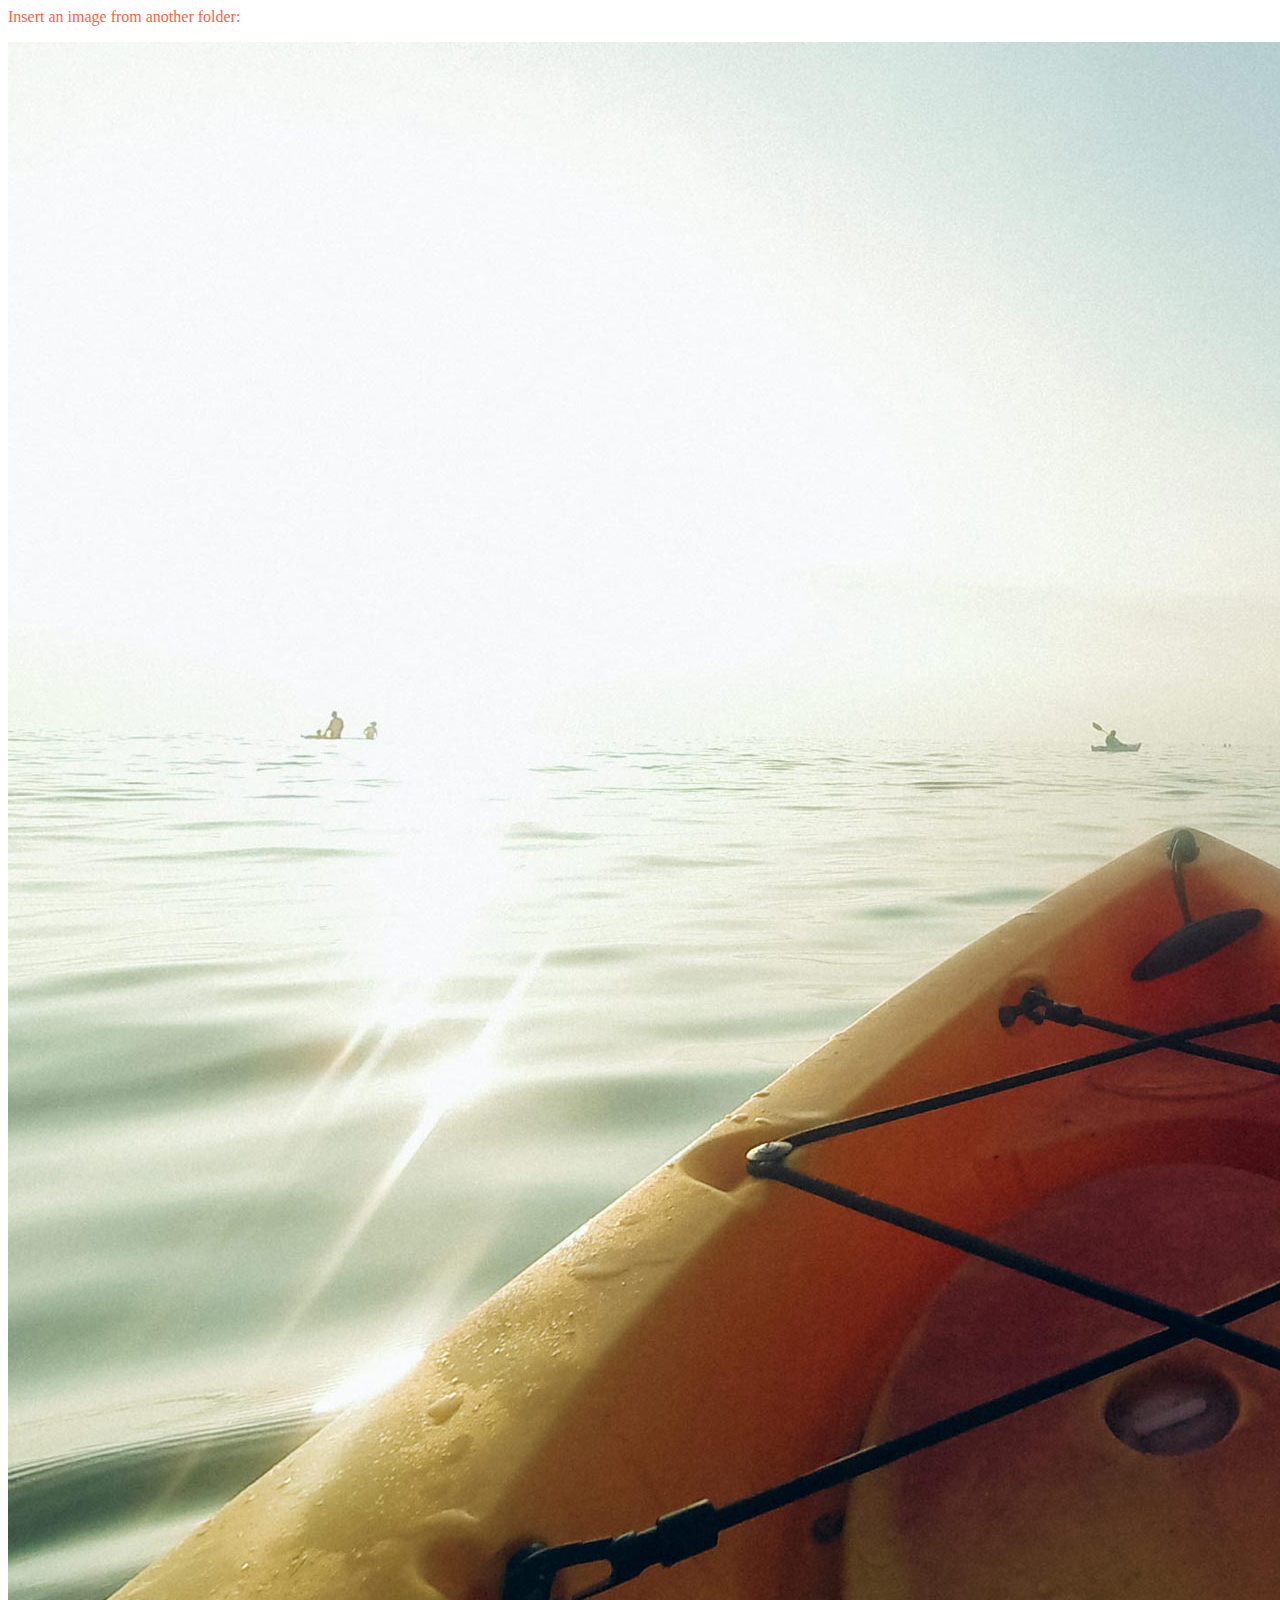
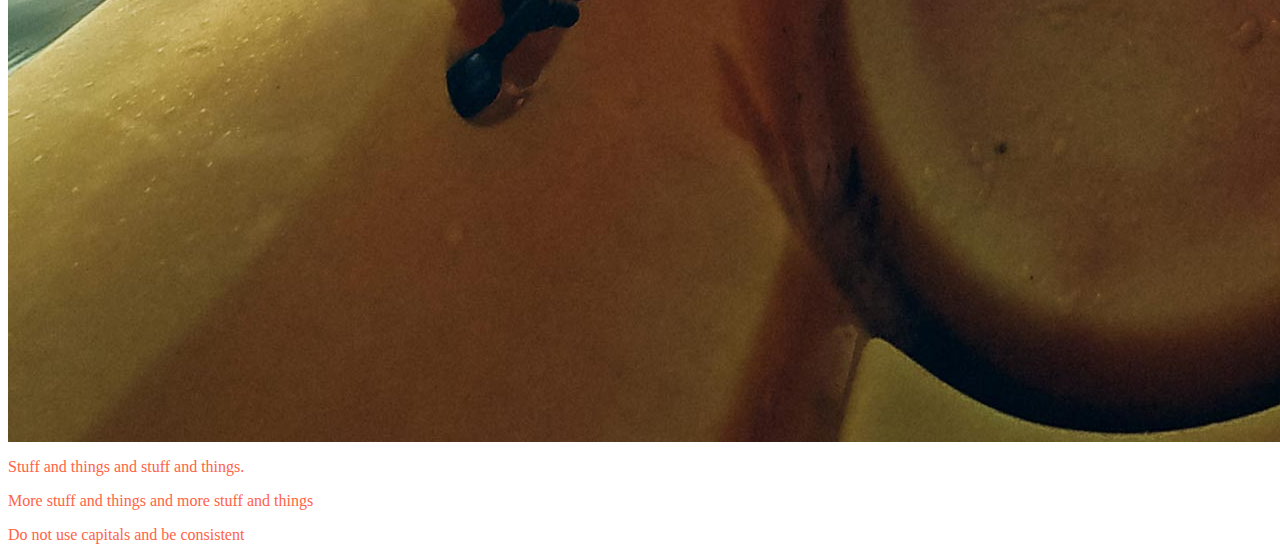
==== index.html @ 196e947a "Updated index.html name" ====
<html>
   <head>
       <link rel="stylesheet" href = "./reset.css">
       <link rel="stylesheet" href = "./style.css">
      <title>Perfect Paddles</title>
      <p>Insert an image from another folder:</p>
<img src="/images/kayak-bkgd.jpg"> 
   </head>
   
   <body>
      <p>Stuff and things and stuff and things.</p>
      <p> More stuff and things and more stuff and things </p>
      <p> Do not use capitals and be consistent </p>
   </body>
</html>
---- style.css ----
p {color: tomato}

header { 
font-size: 44px; 
background-color: tomato; 
margin: 33px; 
padding: 22px, 0; 
text-align: center; 
height:20px; 
body    {
    bbackground: url(images/bg.jpg) no-repeat center center fixed; 
  -webkit-background-size: cover;
  -moz-background-size: cover;
  -o-background-size: cover;
  background-size: cover;
        }
}

.container {
   font-size: 32px;
   width: 1140px;
   background-color: grey;
   text-align: center; 
   
}
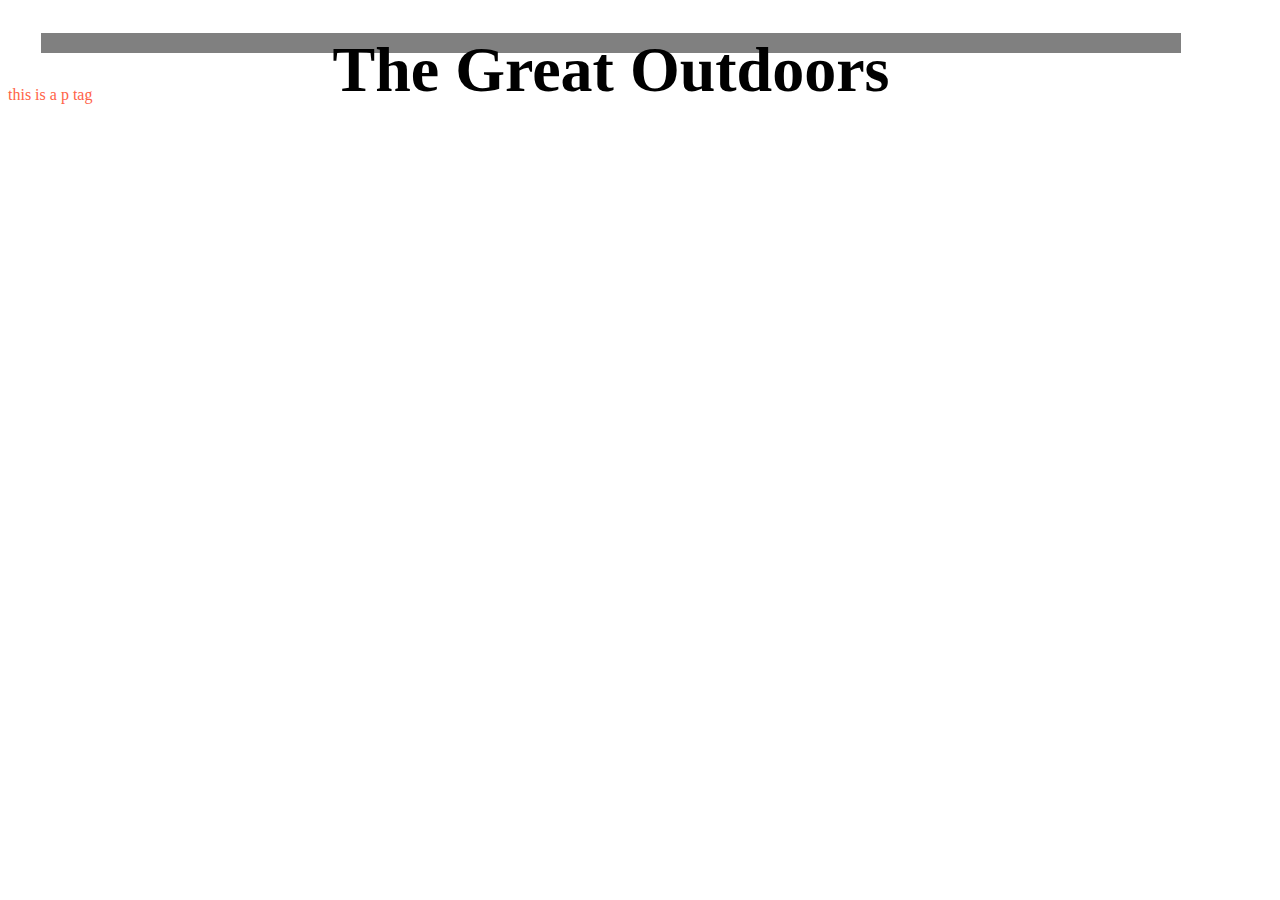
==== commit 056b3919: "Updated index.html name" ====
--- a/index.html
+++ b/index.html
@@ -1,15 +1,18 @@
 <html>
    <head>
-       <link rel="stylesheet" href = "./reset.css">
-       <link rel="stylesheet" href = "./style.css">
       <title>Perfect Paddles</title>
-      <p>Insert an image from another folder:</p>
-<img src="/images/kayak-bkgd.jpg"> 
+      <link rel="stylesheet" href="./style.css">
    </head>
    
    <body>
-      <p>Stuff and things and stuff and things.</p>
-      <p> More stuff and things and more stuff and things </p>
-      <p> Do not use capitals and be consistent </p>
+       <header class="container">
+        <h1> The Great Outdoors </h1>
+        </header>
+        <section class="container">
+        </section>
+        <section class="container">
+        </section>
+
+        <p> this is a p tag </p>
    </body>
 </html>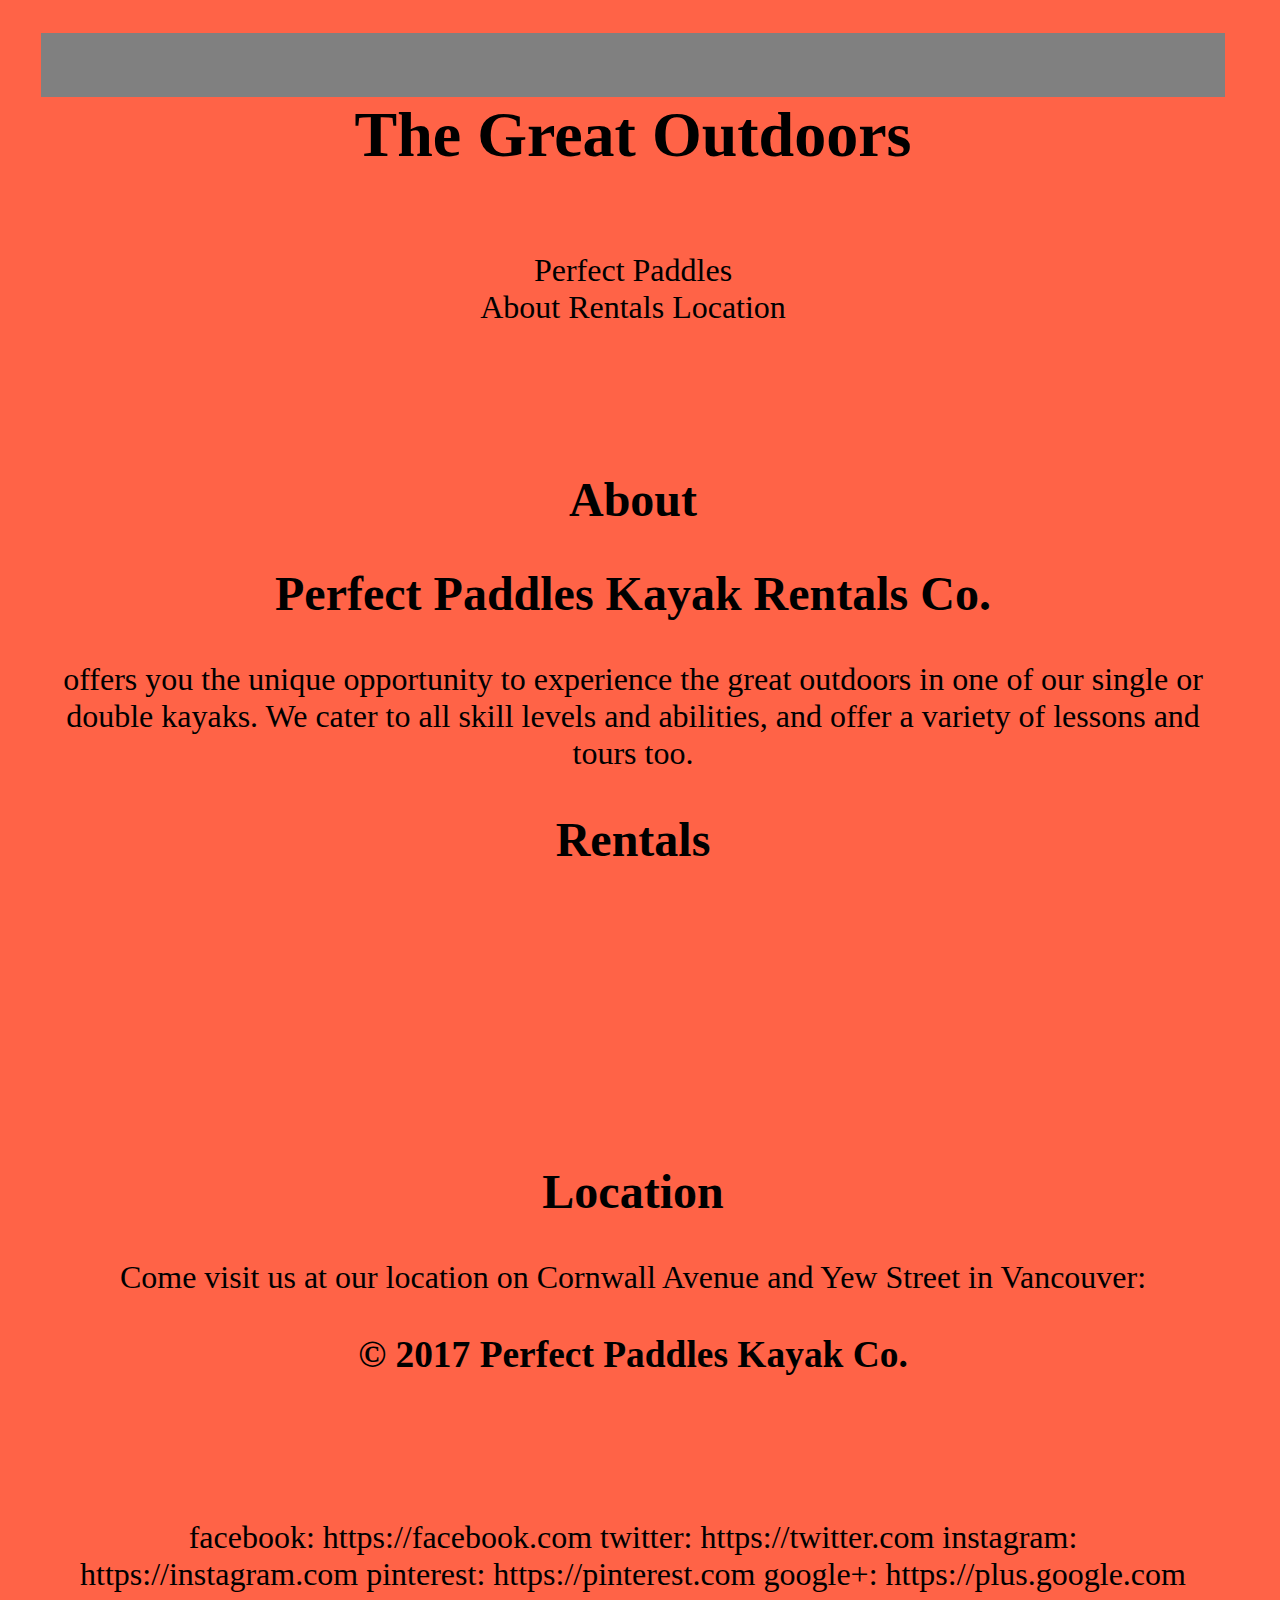
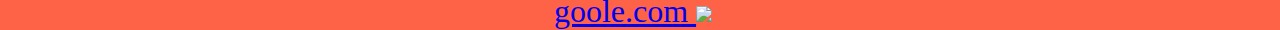
==== commit 06b3a924: "Added Text Content" ====
--- a/index.html
+++ b/index.html
@@ -1,12 +1,72 @@
 <html>
    <head>
-      <title>Perfect Paddles</title>
-      <link rel="stylesheet" href="./style.css">
+        <link rel="stylesheet" href="./style.css">
+        <title>Perfect Paddles</title>
+      
    </head>
    
    <body>
        <header class="container">
         <h1> The Great Outdoors </h1>
+         <br>
+        Perfect Paddles
+         <br>
+
+About
+Rentals
+Location
+
+<p>
+
+Enjoy the Great Outdoors from the water
+
+Rent our canoes year-round, take a lesson, or join a group tour.
+
+Sign me up!
+
+         </p>
+
+         <h2> About </h2>
+
+<h2> Perfect Paddles Kayak Rentals Co. </h2> offers you the unique opportunity to experience the great outdoors in one of our single or double kayaks.  We cater to all skill levels and abilities, and offer a variety of lessons and tours too.
+         </p>
+
+
+
+         <h2> Rentals </h2>
+
+<p> All rental prices include basic paddles, life jackets, splash protection, and a safety demonstration.
+Please note that we require 24 hours notice for all cancellations, and late returns will be charged accordingly.
+  Call (604) 604-6040 to book now! </p>
+
+<p> Duration, Single Kayak, Double Kayak
+2 hours, $35, $55
+1 Day, $90, $130
+Extra Day, $45, $65
+Season Pass, $249, $349
+
+
+<h2> Location </h2>
+Come visit us at our location on Cornwall Avenue and Yew Street in Vancouver:
+
+<h3>
+
+  © 2017 Perfect Paddles Kayak Co. </h3>
+
+<p> Powered by HTML and CSS.
+(604) 604-6040
+info@perfectpaddles.com
+Cornwall Avenue & Yew Street
+Vancouver, BC, Canada
+         </p>
+
+facebook: https://facebook.com
+twitter: https://twitter.com
+instagram: https://instagram.com
+pinterest: https://pinterest.com
+google+: https://plus.google.com
+        <a href="http://google.com"> goole.com </a>
+        <img src="file:///Users/trangnguyen/Desktop/Perfect%20Paddles/images/kayak-bkgd.jpg">
         </header>
         <section class="container">
         </section>
@@ -14,5 +74,7 @@
         </section>
 
         <p> this is a p tag </p>
+
+        <footer> </footer>
    </body>
 </html>--- a/style.css
+++ b/style.css
@@ -4,18 +4,27 @@
 font-size: 44px; 
 background-color: tomato; 
 margin: 33px; 
-padding: 22px, 0; 
+padding: 22px; 
 text-align: center; 
 height:20px; 
+}
+
 body    {
-    bbackground: url(images/bg.jpg) no-repeat center center fixed; 
+    background:tomato; 
   -webkit-background-size: cover;
   -moz-background-size: cover;
   -o-background-size: cover;
   background-size: cover;
         }
-}
 
+nav ul {margin: 0 }
+
+nav ul li {display: inline-block;
+          list-style-type: none;
+          background: black;
+          margin: 5px 15px
+          }
+          
 .container {
    font-size: 32px;
    width: 1140px;
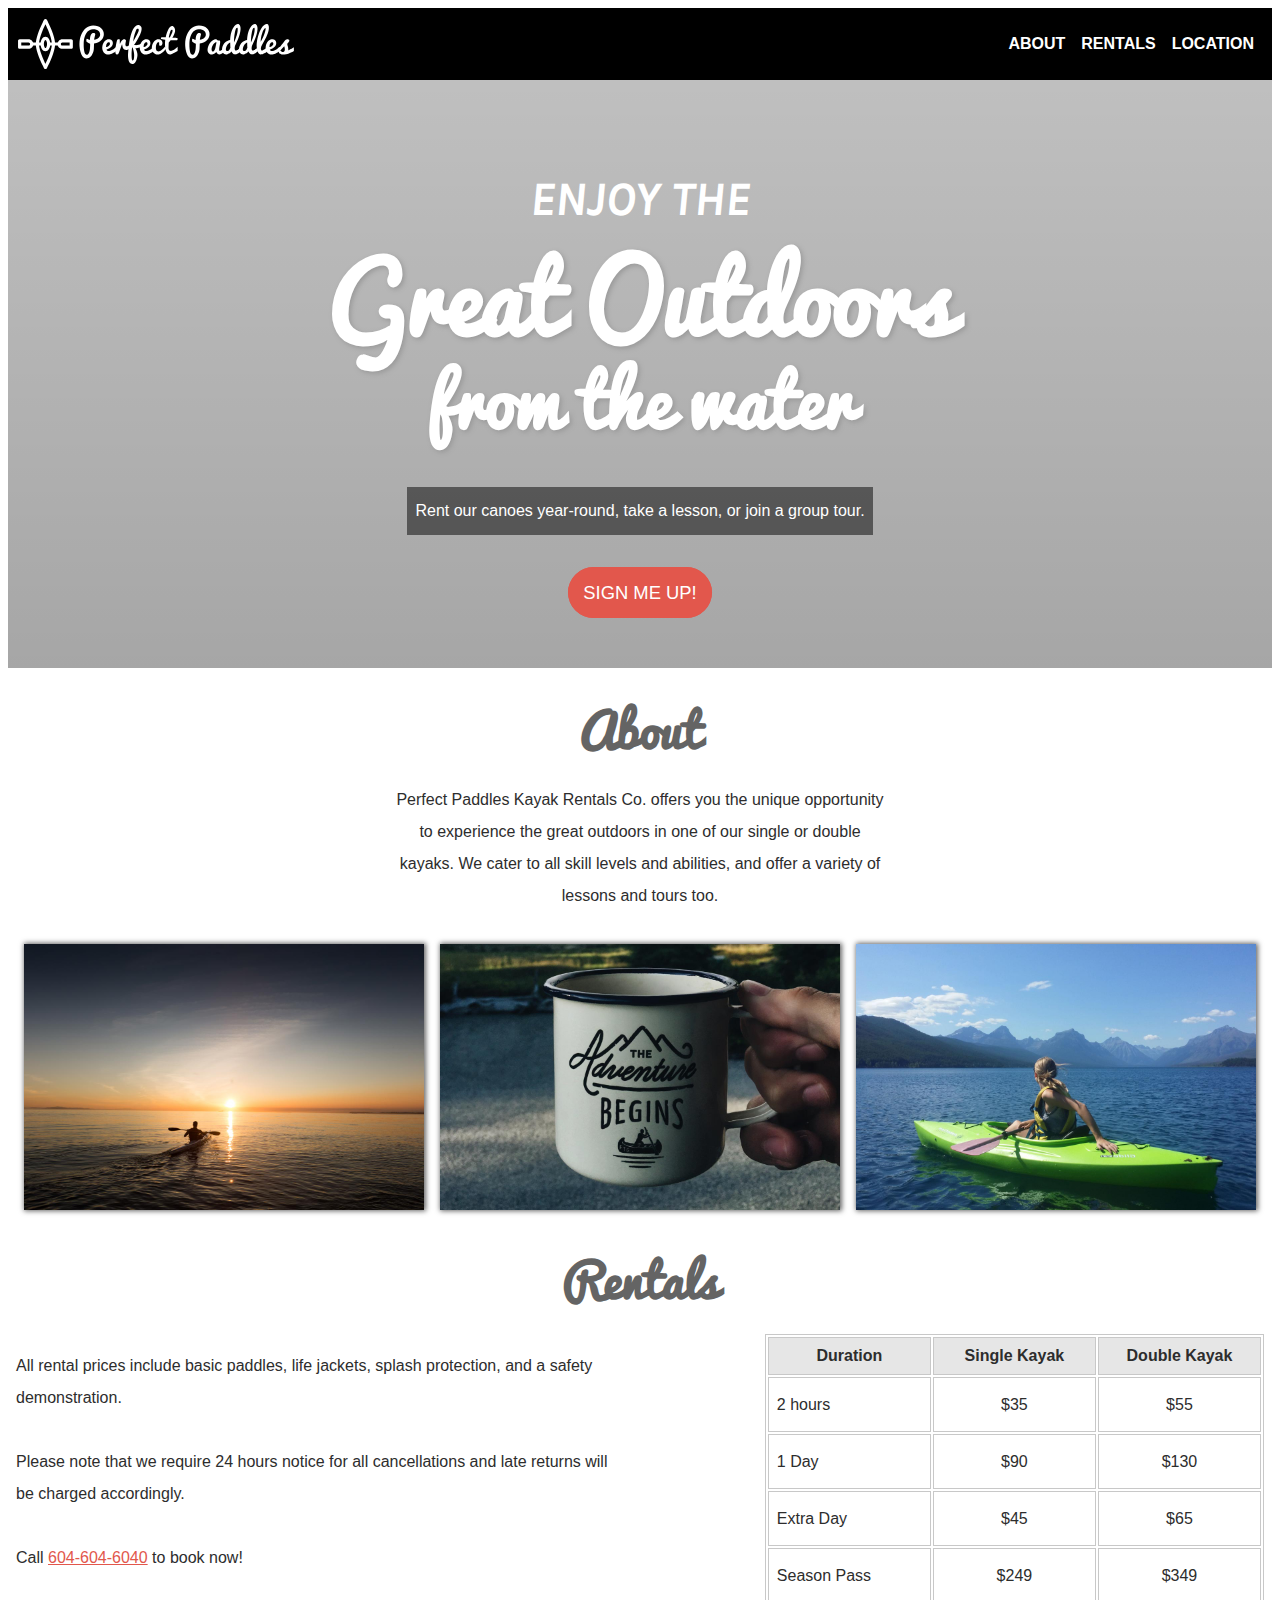
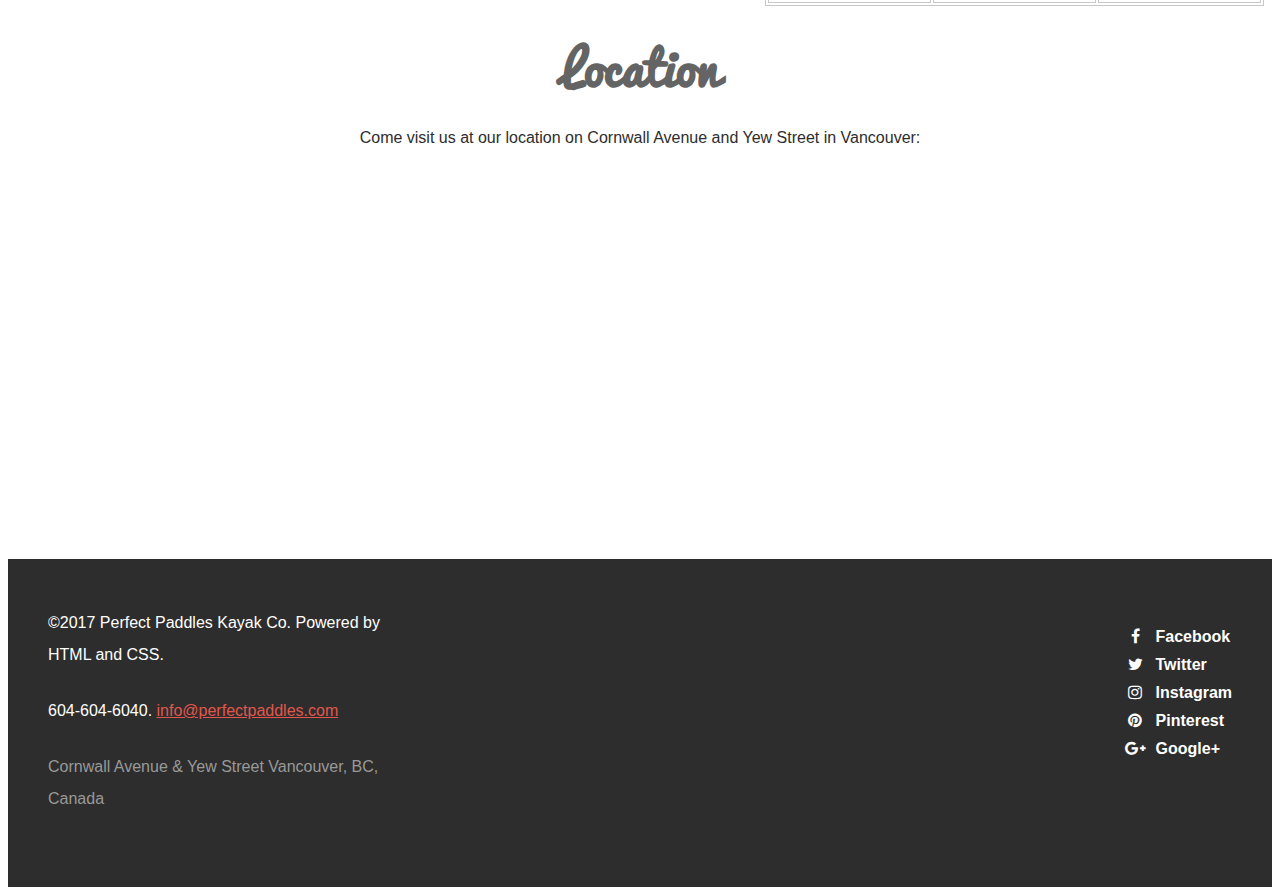
==== commit 113c572e: "Added Styles" ====
--- a/index.html
+++ b/index.html
@@ -1,80 +1,169 @@
+<!doctype html>
 <html>
-   <head>
-        <link rel="stylesheet" href="./style.css">
-        <title>Perfect Paddles</title>
-      
-   </head>
-   
-   <body>
-       <header class="container">
-        <h1> The Great Outdoors </h1>
-         <br>
-        Perfect Paddles
-         <br>
+  <head>
+    <meta charset='utf-8'>
+    <meta name='viewport' content='width=device-width, initial-scale=1'>
+    <title>Perfect Paddles</title>
 
-About
-Rentals
-Location
+    <meta name='description' content='This is my Perfect Paddles web site'>
+    <meta name='author' content='T Nguyen'>
 
-<p>
+    <link rel="stylesheet" href="css/reset.css" />
+    <link href="https://maxcdn.bootstrapcdn.com/font-awesome/4.7.0/css/font-awesome.min.css" rel="stylesheet" integrity="sha384-wvfXpqpZZVQGK6TAh5PVlGOfQNHSoD2xbE+QkPxCAFlNEevoEH3Sl0sibVcOQVnN" crossorigin="anonymous">
+    <link rel="stylesheet" href="style.css" />
+  </head>
+  <body>
 
-Enjoy the Great Outdoors from the water
+    <header>
+      <img src="images/perfect-paddles-logo.svg" alt="Perfect Paddles Logo" class="logo" />
+    
+      <nav>
+        <ul>
+          <li><a href="#about" class="navlink uppercase">About</a></li>
+          <li><a href="#rentals" class="navlink uppercase">Rentals</a></li>
+          <li><a href="#location" class="navlink uppercase">Location</a></li>
+        </ul>
+      </nav>
+    </header>
 
-Rent our canoes year-round, take a lesson, or join a group tour.
+    <section class="banner">
+       
+      <h1 class="site-title">
+        <span class="enjoy-the uppercase">Enjoy the</span>
+        <span class="great-outdoors">Great Outdoors</span>
+        <span class="from-the-water">from the water</span>
+      </h1>
 
-Sign me up!
+      <article>
+        <p>
+          Rent our canoes year-round, take a lesson, or join a group tour.
+        </p>
+      </article>
 
-         </p>
-
-         <h2> About </h2>
-
-<h2> Perfect Paddles Kayak Rentals Co. </h2> offers you the unique opportunity to experience the great outdoors in one of our single or double kayaks.  We cater to all skill levels and abilities, and offer a variety of lessons and tours too.
-         </p>
+      <a href="#" class="btn-signup">sign me up!</a>
+    </section>
 
 
+    <main>
+      <a name="about"></a>
+      <section class="about">
+        <h2>About</h2>
 
-         <h2> Rentals </h2>
+        <p>
+          Perfect Paddles Kayak Rentals Co. offers you the unique opportunity to experience the great outdoors in one of our single or double kayaks.  We cater to all skill levels and abilities, and offer a variety of lessons and tours too.
+        </p>
 
-<p> All rental prices include basic paddles, life jackets, splash protection, and a safety demonstration.
-Please note that we require 24 hours notice for all cancellations, and late returns will be charged accordingly.
-  Call (604) 604-6040 to book now! </p>
+        <article class="promo-images">
+          <img src="images/sunset-kayak.jpg" alt="Sunset">
+          <img src="images/coffee-adventure.jpg" alt="Coffee Mug">
+          <img src="images/girl-in-kayak.jpg" alt="Girl">
+        </article>
+      </section>
 
-<p> Duration, Single Kayak, Double Kayak
-2 hours, $35, $55
-1 Day, $90, $130
-Extra Day, $45, $65
-Season Pass, $249, $349
+      <a name="rentals"></a>
+      <section class="rentals">
+        <h2>Rentals</h2>
 
+        <article>
+          <p>
+            All rental prices include basic paddles, life jackets, splash protection, and a safety demonstration.
+          </p>
 
-<h2> Location </h2>
-Come visit us at our location on Cornwall Avenue and Yew Street in Vancouver:
+          <p class="hilite">
+            Please note that we require 24 hours notice for all cancellations and late returns will be charged accordingly.
+          </p>
 
-<h3>
+          <p id="banner_text_2">
+            Call <a href="tel:6046046040">604-604-6040</a> to book now!
+          </p>
+        </article>
 
-  © 2017 Perfect Paddles Kayak Co. </h3>
+        <table>
+          <thead>
+            <tr>
+              <th>Duration</th>
+              <th>Single Kayak</th>
+              <th>Double Kayak</th>
+            </tr>
+          </thead>
+          <tbody>
+            <tr>
+              <td>2 hours</td>
+              <td>$35</td>
+              <td>$55</td>
+            </tr>
+            <tr>
+              <td>1 Day</td>
+              <td>$90</td>
+              <td>$130</td>
+            </tr>
+            <tr>
+              <td>Extra Day</td>
+              <td>$45</td>
+              <td>$65</td>
+            </tr>
+            <tr>
+              <td>Season Pass</td>
+              <td>$249</td>
+              <td>$349</td>
+            </tr>
+          </tbody>
+        </table>
+      </section>
 
-<p> Powered by HTML and CSS.
-(604) 604-6040
-info@perfectpaddles.com
-Cornwall Avenue & Yew Street
-Vancouver, BC, Canada
-         </p>
+      <a name="location"></a>
+      <section class="location">
+        <h2>Location</h2>
 
-facebook: https://facebook.com
-twitter: https://twitter.com
-instagram: https://instagram.com
-pinterest: https://pinterest.com
-google+: https://plus.google.com
-        <a href="http://google.com"> goole.com </a>
-        <img src="file:///Users/trangnguyen/Desktop/Perfect%20Paddles/images/kayak-bkgd.jpg">
-        </header>
-        <section class="container">
-        </section>
-        <section class="container">
-        </section>
+        <p>
+          Come visit us at our location on Cornwall Avenue and Yew Street in Vancouver:
+        </p>
 
-        <p> this is a p tag </p>
+        <iframe
+          class="map"
+          src="https://www.google.com/maps/embed?pb=!1m18!1m12!1m3!1d2603.0353923682032!2d-123.15637473431077!3d49.27572657933055!2m3!1f0!2f0!3f0!3m2!1i1024!2i768!4f13.1!3m3!1m2!1s0x54867235a01f461d%3A0xa4855feea57361ac!2sKitsilano+Beach!5e0!3m2!1sen!2sca!4v1485372782614"
+          frameborder="0"
+          style="border:0"
+          allowfullscreen></iframe>
+      </section>
+    </main>
 
-        <footer> </footer>
-   </body>
+    <footer>
+      <article>
+        <p>
+          ©2017 Perfect Paddles Kayak Co.  Powered by HTML and CSS.
+        </p>
+
+        <p>
+          604-604-6040. <a href="mailto:info@perfectpaddles.com">info@perfectpaddles.com</a>
+        </p>
+
+        <p class="muted-text">
+          Cornwall Avenue & Yew Street
+          Vancouver, BC, Canada
+        </p>
+      </article>
+
+      <nav>
+        <ul>
+          <li>
+            <a href="https://facebook.com" target="_blank" class="navlink"><i class="fa fa-fw fa-facebook"></i> <span class="social-link-words">Facebook</span></a>
+          </li>
+          <li>
+            <a href="https://twitter.com" target="_blank" class="navlink"><i class="fa fa-fw fa-twitter"></i> <span class="social-link-words">Twitter</span></a>
+          </li>
+          <li>
+            <a href="https://instagram.com" target="_blank" class="navlink"><i class="fa fa-fw fa-instagram"></i> <span class="social-link-words">Instagram</span></a>
+          </li>
+          <li>
+            <a href="https://pinterest.com" target="_blank" class="navlink"><i class="fa fa-fw fa-pinterest"></i> <span class="social-link-words">Pinterest</span></a>
+          </li>
+          <li>
+            <a href="https://plus.google.com" target="_blank" class="navlink"><i class="fa fa-fw fa-google-plus"></i> <span class="social-link-words">Google+</span></a>
+          </li>
+        </ul>
+      </article>
+    </footer>
+
+  </body>
 </html>--- a/style.css
+++ b/style.css
@@ -1,34 +1,393 @@
-p {color: tomato}
-
-header { 
-font-size: 44px; 
-background-color: tomato; 
-margin: 33px; 
-padding: 22px; 
-text-align: center; 
-height:20px; 
-}
-
-body    {
-    background:tomato; 
-  -webkit-background-size: cover;
-  -moz-background-size: cover;
-  -o-background-size: cover;
+@font-face {
+  font-family: 'Karla';
+  src: url('fonts/Karla-Regular.ttf') format('truetype');
+  font-weight: normal;
+  font-style: normal;
+}
+@font-face {
+  font-family: 'Karla';
+  src: url('fonts/Karla-Italic.ttf') format('truetype');
+  font-weight: normal;
+  font-style: italic, oblique;
+}
+@font-face {
+  font-family: 'Karla';
+  src: url('fonts/Karla-Bold.ttf') format('truetype');
+  font-weight: bold;
+  font-style: normal;
+}
+@font-face {
+  font-family: 'Karla';
+  src: url('fonts/Karla-BoldItalic.ttf') format('truetype');
+  font-weight: bold;
+  font-style: italic, oblique;
+}
+@font-face {
+  font-family: 'Pacifico';
+  src: url('fonts/Pacifico.ttf') format('truetype');
+}
+
+/**
+ * style start
+ **/
+
+.uppercase { text-transform: uppercase; }
+
+body {
+  font-family: arial;
+  font-size: 16px;
+  line-height: 1.25em;
+  box-sizing: border-box;
+  color: #2d2d2d;
+}
+
+img {
+  max-width: 100%;
+}
+
+h1, h2 {
+  text-align: center;
+}
+
+h2 {
+  font-size: 3em;
+  font-family: "Pacifico";
+  color: #646464;
+  margin: 1em auto;
+}
+
+header {
+  background-color: black;
+  text-align: center;
+  padding-top: 10px;
+}
+
+.logo {
+  max-width: 60%;
+  max-height: 50px;
+}
+
+
+nav ul {
+  padding: 1em 0;
+  margin: 0 auto;
+  list-style: none;
+  display: flex;
+  justify-content: space-between;
+  max-width: 70%;
+}
+
+nav ul li {
+  display: inline-block;
+  font-size: 1em;
+  font-weight: bold;
+}
+
+.navlink {
+  color: white;
+  text-decoration: none;
+}
+
+main {
+  margin: .5em;
+}
+
+footer {
+  background: #2d2d2d;
+  color: white;
+  text-align: center;
+  padding: 3em 2em;
+}
+
+footer p {
+  margin: 0 .5em 1.5em .5em;
+}
+
+/**
+ * override nav ul li styles
+ **/
+
+footer nav ul {
+  justify-content: center;
+}
+
+footer ul li {
+  margin: .5em;
+}
+
+p {
+  line-height: 2em;
+  margin-bottom: 2em;
+}
+
+a {
+  color: #e2574c;
+}
+a:hover {
+  color: #b64036;
+}
+
+.muted-text {
+  color: #999;
+}
+
+.banner {
+  background: linear-gradient(
+      to top,
+      rgba(0, 0, 0, .35) 0%,
+      rgba(0, 0, 0, .25) 100%
+    ),
+    url('file:///Users/trangnguyen/Desktop/Perfect%20Paddles/images/kayak-bkgd.jpg');
+  background-repeat: no-repeat;
+  background-position: top center;
   background-size: cover;
-        }
-
-nav ul {margin: 0 }
-
-nav ul li {display: inline-block;
-          list-style-type: none;
-          background: black;
-          margin: 5px 15px
-          }
-          
-.container {
-   font-size: 32px;
-   width: 1140px;
-   background-color: grey;
-   text-align: center; 
-   
-}+  text-align: center;
+  padding: 4em 0;
+}
+
+.site-title span {
+  display: block;
+  color: white;
+  text-align: center;
+  padding: .5em 0;
+}
+
+.enjoy-the {
+  font-family: 'Karla';
+  font-size: 1.5em;
+}
+
+.great-outdoors, .from-the-water {
+  font-family: 'Pacifico';
+  text-shadow: 2px 2px 5px #999;
+}
+
+.great-outdoors {
+  font-size: 3em;
+}
+
+.from-the-water {
+  font-size: 2.25em;
+}
+
+.banner p {
+  color: white;
+  background-color: rgba(0, 0, 0, .5);
+  text-align: center;
+  margin: 1.5em auto;
+  margin-bottom: 3em;
+  padding: 1em;
+  width: 75%;
+}
+
+.btn-signup {
+  background-color: #e2574c;
+  border-radius: 2em;
+  border: 1px solid #e2574c;
+  text-transform: uppercase;
+  text-decoration: none;
+  color: white;
+  font-size: 1.15em;
+  padding: .75em;
+}
+.btn-signup:hover {
+  background-color: #b64036;
+  border-color: #b64036;
+  color: white;
+}
+
+.about {
+  text-align: center;
+}
+
+.promo-images {
+  display: flex;
+  justify-content: space-around;
+  align-items: center;
+  flex-flow: row wrap;
+}
+
+.promo-images img {
+  width: 100%;
+  margin: .5em 0;
+  box-shadow: 1px 0px 5px 1px #666;  
+  width: 32%;   
+}
+
+.rentals table, .rentals th, .rentals td {
+  border: 1px solid #c8c8c8;
+}
+.rentals table {
+  width: 100%;
+}
+.rentals th {
+  background: #e6e6e6;
+  text-align: center;
+  font-weight: bold;
+  padding: .5em 0;
+}
+.rentals td {
+  width: 33%;
+  text-align: center;
+  padding: .5em;
+}
+.rentals td:first-child {
+  text-align: left;
+}
+.rentals tr:hover {
+  background-color: #fbf6d9;
+}
+
+.location {
+  text-align: center;
+}
+
+.map {
+  width: 100%;
+  height: 40vh;
+}
+
+.social-link-words {
+  display: none;
+}
+
+input {
+  font-family: 'Pacifico';
+  color: rebeccapurple;
+  padding: .5em 1em;
+
+}
+
+input:focus, textarea:focus {
+  outline-color: rebeccapurple;
+}
+
+textarea {
+  font-family: 'Karla';
+  padding: 1em;
+}
+
+button {
+  padding: 2em;
+  background-color: red;
+  color: white;
+  border: none;
+  box-shadow: 2px 5px 10px black;
+}
+
+select {
+  font-family: 'Pacifico';
+  font-size: 2em;
+  color: goldenrod;
+  background-color: purple;
+}
+
+
+/**
+ * tablet breakpoint: 600px
+ **/
+
+ @media (min-width: 600px){
+   header {
+    display: flex;
+    flex-grow: 1;
+    flex-shrink: 0;
+    flex-basis: 0;
+    justify-content: space-between;
+    align-items: center;
+    padding: 10px;
+   }
+
+   .logo {
+     max-width: 40%;
+   }
+
+   nav {
+     display: flex;
+     flex-grow: 1;
+     flex-shrink: 0;
+     flex-basis: 0;
+     justify-content: flex-end;
+   }
+
+   nav ul {
+     width: auto;
+     max-width: auto;
+     margin: 0;
+   }
+
+   nav ul li {
+     margin: 0 .5em;
+   }
+
+   footer {
+     display: flex;
+     flex-grow: 1;
+     flex-shrink: 0;
+     flex-basis: 0;
+     flex-flow: row wrap;
+     justify-content: space-between;
+   }
+
+   footer article {
+     text-align: left;
+     max-width: 40%;
+   }
+
+   footer nav ul {
+     flex-direction: column;
+     justify-content: flex-start;
+     align-items: flex-start;
+     width: auto;
+   }
+
+   footer nav ul li {
+    margin: .25em .5em;
+   }
+
+   .banner p {
+     display: inline-block;
+     width: auto;
+     padding: .5em;
+   }
+
+   .rentals {
+     display: flex;
+     flex-grow: 1;
+     flex-shrink: 0;
+     flex-basis: 0;
+     flex-flow: row wrap;
+     justify-content: space-between;
+   }
+
+   .rentals h2 {
+     width: 100%;
+   }
+
+   .rentals article, .rentals table {
+     width: 49%;
+   }
+
+   .social-link-words {
+     display: inline;
+     padding-left: 0.35em;
+   }
+ }
+
+ /**
+  * desktop breakpoint: 1140px
+  **/
+  @media (min-width: 1140px){    
+    .about p {
+      max-width: 40%;
+      margin: 1.5em auto;
+    }
+
+    footer article {
+      max-width: 30%;
+    }
+
+    .rentals table {
+      width: 40%;
+    }
+  }
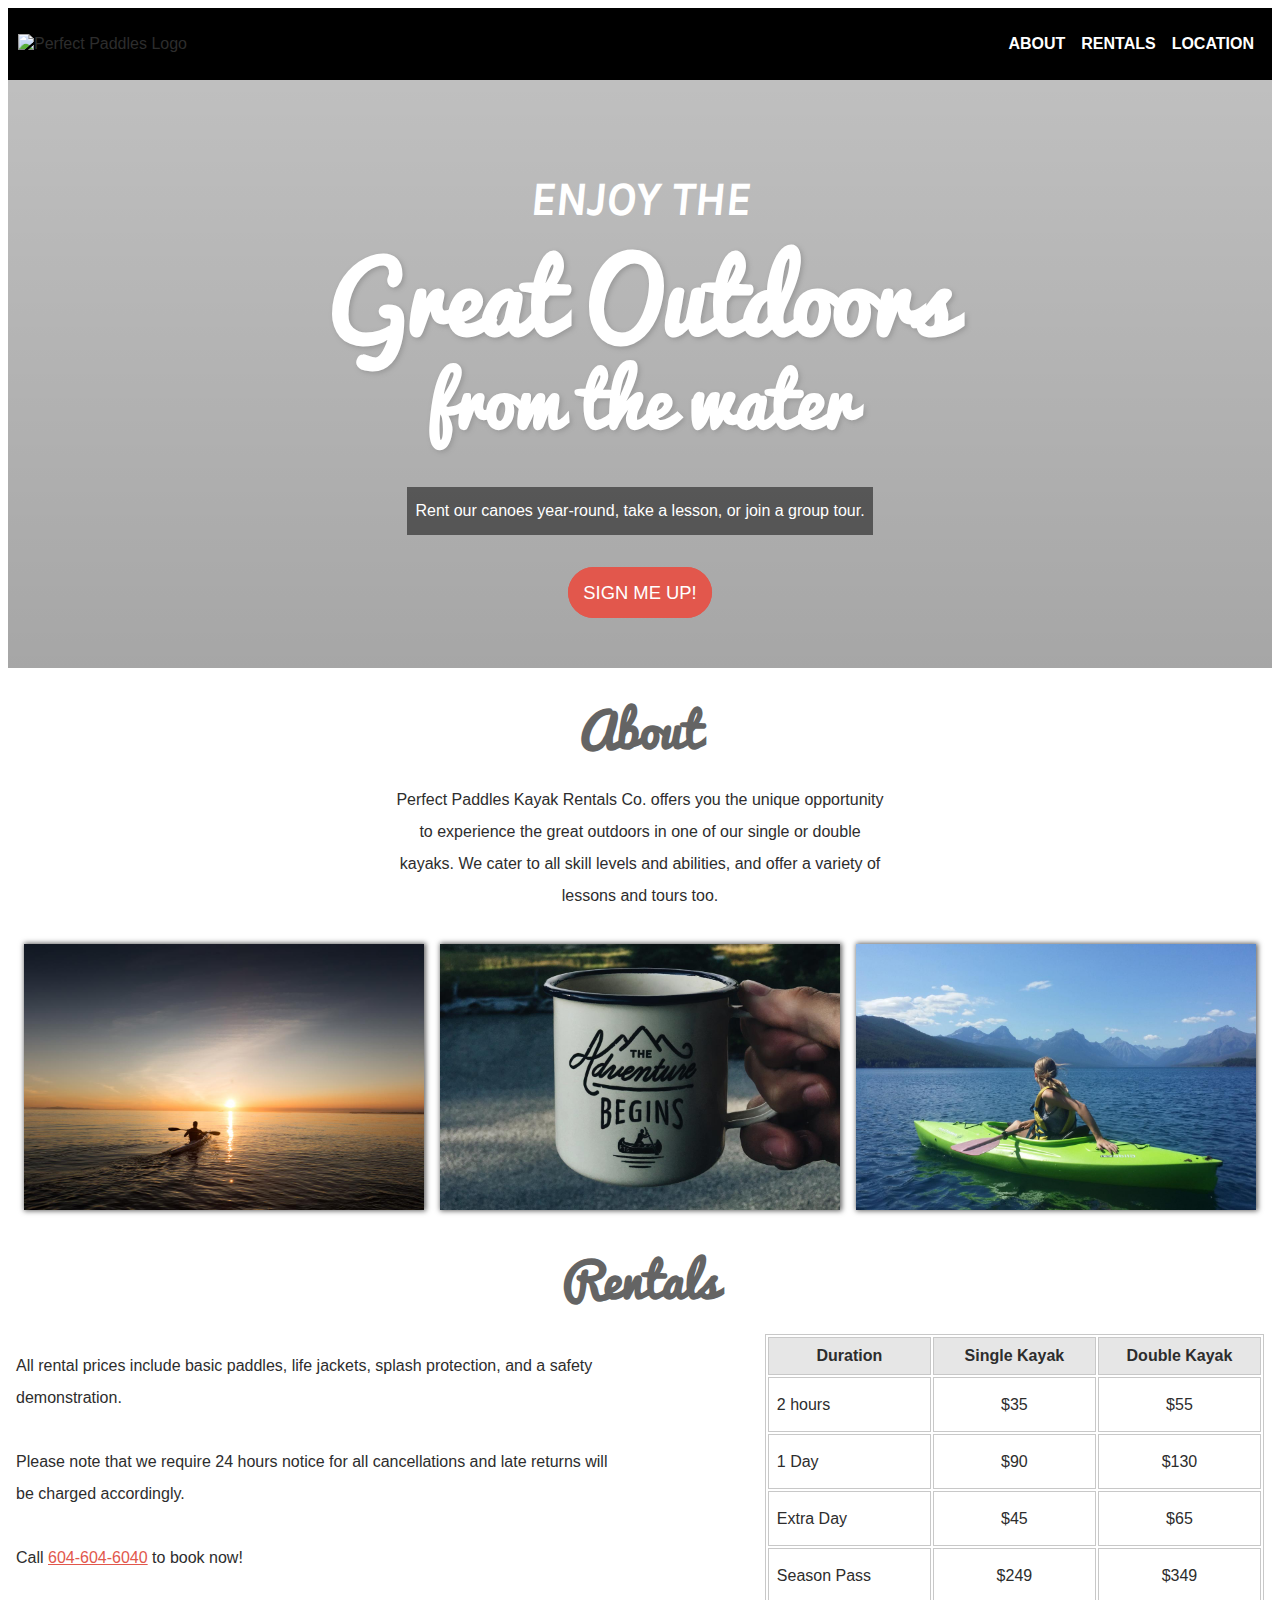
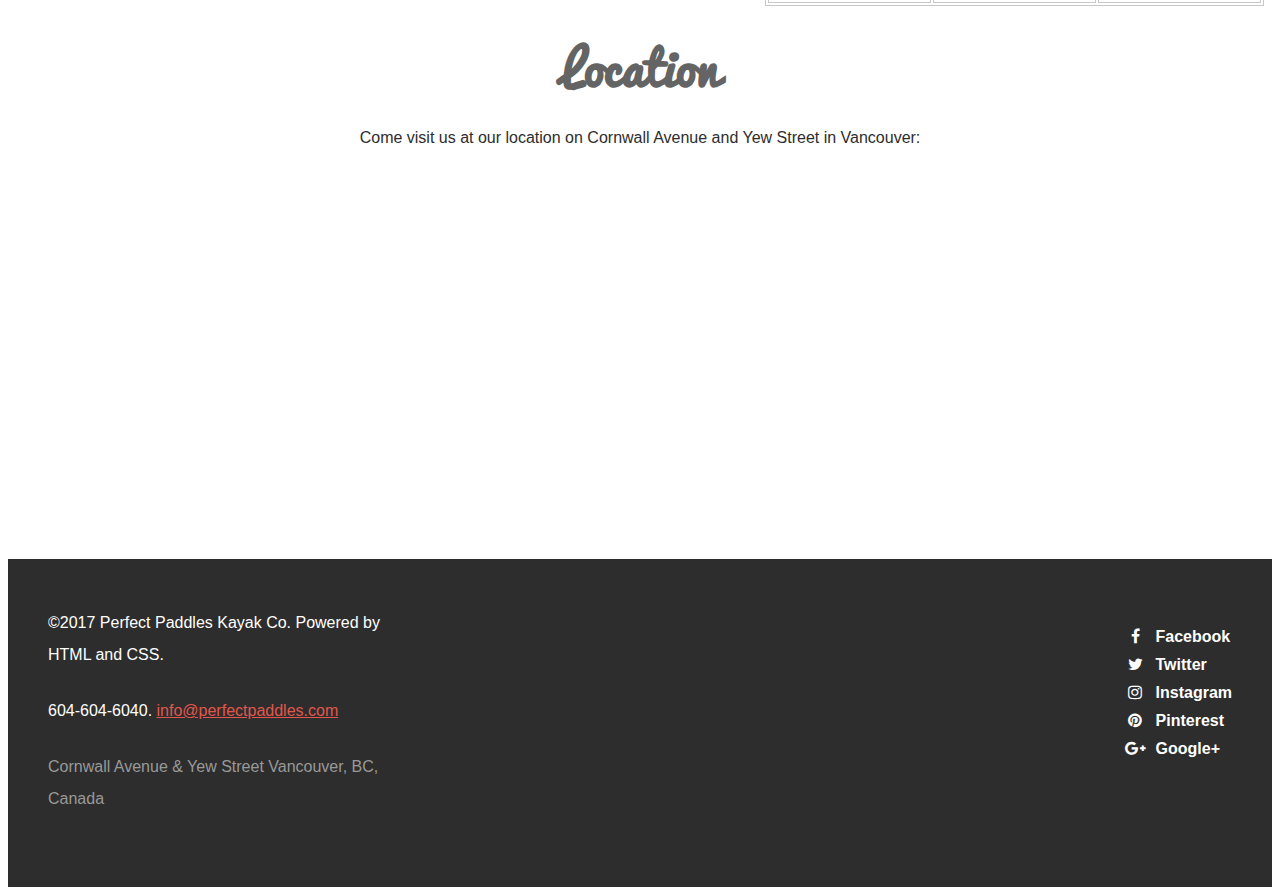
==== commit 7a993cde: "Edited Logo and Header Image Link" ====
--- a/index.html
+++ b/index.html
@@ -15,7 +15,7 @@
   <body>
 
     <header>
-      <img src="images/perfect-paddles-logo.svg" alt="Perfect Paddles Logo" class="logo" />
+      <img src="https://github.com/tnguyen1189/Perfect-Paddles/blob/master/images/perfect-paddles-logo.svg" alt="Perfect Paddles Logo" class="logo" />
     
       <nav>
         <ul>
@@ -164,6 +164,6 @@
         </ul>
       </article>
     </footer>
-
+<script src="tota11y.min.js"></script>
   </body>
 </html>--- a/style.css
+++ b/style.css
@@ -37,7 +37,8 @@
   font-family: arial;
   font-size: 16px;
   line-height: 1.25em;
-  box-sizing: border-box;
+  -webkit-box-sizing: border-box;
+          box-sizing: border-box;
   color: #2d2d2d;
 }
 
@@ -72,8 +73,12 @@
   padding: 1em 0;
   margin: 0 auto;
   list-style: none;
+  display: -webkit-box;
+  display: -ms-flexbox;
   display: flex;
-  justify-content: space-between;
+  -webkit-box-pack: justify;
+      -ms-flex-pack: justify;
+          justify-content: space-between;
   max-width: 70%;
 }
 
@@ -108,7 +113,9 @@
  **/
 
 footer nav ul {
-  justify-content: center;
+  -webkit-box-pack: center;
+      -ms-flex-pack: center;
+          justify-content: center;
 }
 
 footer ul li {
@@ -132,12 +139,19 @@
 }
 
 .banner {
+  background: -webkit-gradient(
+      linear,
+      left bottom, left top,
+      from(rgba(0, 0, 0, .35)),
+      to(rgba(0, 0, 0, .25))
+    ),
+    url('https://github.com/tnguyen1189/Perfect-Paddles/blob/master/images/kayak-bkgd.jpg');
   background: linear-gradient(
       to top,
       rgba(0, 0, 0, .35) 0%,
       rgba(0, 0, 0, .25) 100%
     ),
-    url('file:///Users/trangnguyen/Desktop/Perfect%20Paddles/images/kayak-bkgd.jpg');
+    url('https://github.com/tnguyen1189/Perfect-Paddles/blob/master/images/kayak-bkgd.jpg');
   background-repeat: no-repeat;
   background-position: top center;
   background-size: cover;
@@ -201,16 +215,25 @@
 }
 
 .promo-images {
+  display: -webkit-box;
+  display: -ms-flexbox;
   display: flex;
-  justify-content: space-around;
-  align-items: center;
-  flex-flow: row wrap;
+  -ms-flex-pack: distribute;
+      justify-content: space-around;
+  -webkit-box-align: center;
+      -ms-flex-align: center;
+          align-items: center;
+  -webkit-box-orient: horizontal;
+  -webkit-box-direction: normal;
+      -ms-flex-flow: row wrap;
+          flex-flow: row wrap;
 }
 
 .promo-images img {
   width: 100%;
   margin: .5em 0;
-  box-shadow: 1px 0px 5px 1px #666;  
+  -webkit-box-shadow: 1px 0px 5px 1px #666;
+          box-shadow: 1px 0px 5px 1px #666;  
   width: 32%;   
 }
 
@@ -272,7 +295,8 @@
   background-color: red;
   color: white;
   border: none;
-  box-shadow: 2px 5px 10px black;
+  -webkit-box-shadow: 2px 5px 10px black;
+          box-shadow: 2px 5px 10px black;
 }
 
 select {
@@ -289,12 +313,22 @@
 
  @media (min-width: 600px){
    header {
+    display: -webkit-box;
+    display: -ms-flexbox;
     display: flex;
-    flex-grow: 1;
-    flex-shrink: 0;
-    flex-basis: 0;
-    justify-content: space-between;
-    align-items: center;
+    -webkit-box-flex: 1;
+        -ms-flex-positive: 1;
+            flex-grow: 1;
+    -ms-flex-negative: 0;
+        flex-shrink: 0;
+    -ms-flex-preferred-size: 0;
+        flex-basis: 0;
+    -webkit-box-pack: justify;
+        -ms-flex-pack: justify;
+            justify-content: space-between;
+    -webkit-box-align: center;
+        -ms-flex-align: center;
+            align-items: center;
     padding: 10px;
    }
 
@@ -303,11 +337,19 @@
    }
 
    nav {
+     display: -webkit-box;
+     display: -ms-flexbox;
      display: flex;
-     flex-grow: 1;
-     flex-shrink: 0;
-     flex-basis: 0;
-     justify-content: flex-end;
+     -webkit-box-flex: 1;
+         -ms-flex-positive: 1;
+             flex-grow: 1;
+     -ms-flex-negative: 0;
+         flex-shrink: 0;
+     -ms-flex-preferred-size: 0;
+         flex-basis: 0;
+     -webkit-box-pack: end;
+         -ms-flex-pack: end;
+             justify-content: flex-end;
    }
 
    nav ul {
@@ -321,12 +363,23 @@
    }
 
    footer {
+     display: -webkit-box;
+     display: -ms-flexbox;
      display: flex;
-     flex-grow: 1;
-     flex-shrink: 0;
-     flex-basis: 0;
-     flex-flow: row wrap;
-     justify-content: space-between;
+     -webkit-box-flex: 1;
+         -ms-flex-positive: 1;
+             flex-grow: 1;
+     -ms-flex-negative: 0;
+         flex-shrink: 0;
+     -ms-flex-preferred-size: 0;
+         flex-basis: 0;
+     -webkit-box-orient: horizontal;
+     -webkit-box-direction: normal;
+         -ms-flex-flow: row wrap;
+             flex-flow: row wrap;
+     -webkit-box-pack: justify;
+         -ms-flex-pack: justify;
+             justify-content: space-between;
    }
 
    footer article {
@@ -335,9 +388,16 @@
    }
 
    footer nav ul {
-     flex-direction: column;
-     justify-content: flex-start;
-     align-items: flex-start;
+     -webkit-box-orient: vertical;
+     -webkit-box-direction: normal;
+         -ms-flex-direction: column;
+             flex-direction: column;
+     -webkit-box-pack: start;
+         -ms-flex-pack: start;
+             justify-content: flex-start;
+     -webkit-box-align: start;
+         -ms-flex-align: start;
+             align-items: flex-start;
      width: auto;
    }
 
@@ -352,12 +412,23 @@
    }
 
    .rentals {
+     display: -webkit-box;
+     display: -ms-flexbox;
      display: flex;
-     flex-grow: 1;
-     flex-shrink: 0;
-     flex-basis: 0;
-     flex-flow: row wrap;
-     justify-content: space-between;
+     -webkit-box-flex: 1;
+         -ms-flex-positive: 1;
+             flex-grow: 1;
+     -ms-flex-negative: 0;
+         flex-shrink: 0;
+     -ms-flex-preferred-size: 0;
+         flex-basis: 0;
+     -webkit-box-orient: horizontal;
+     -webkit-box-direction: normal;
+         -ms-flex-flow: row wrap;
+             flex-flow: row wrap;
+     -webkit-box-pack: justify;
+         -ms-flex-pack: justify;
+             justify-content: space-between;
    }
 
    .rentals h2 {
@@ -390,4 +461,4 @@
     .rentals table {
       width: 40%;
     }
-  }
+  }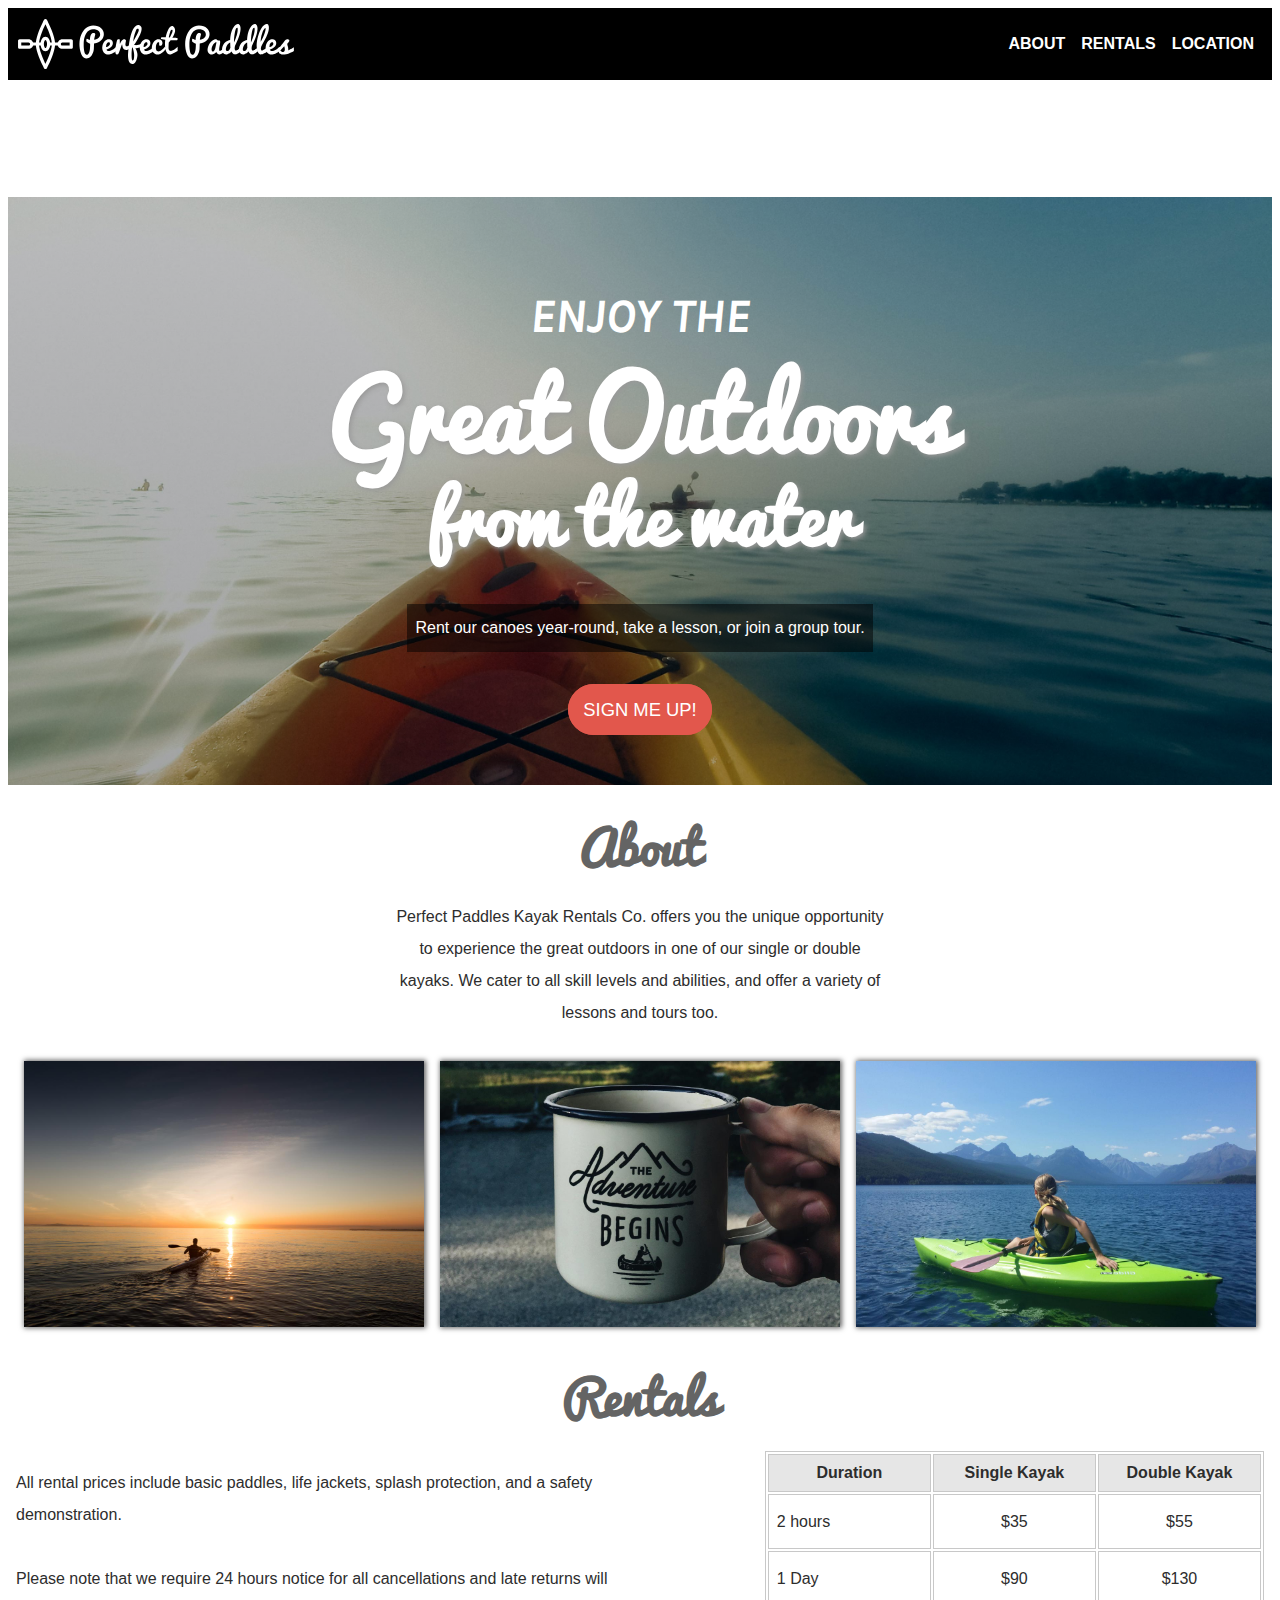
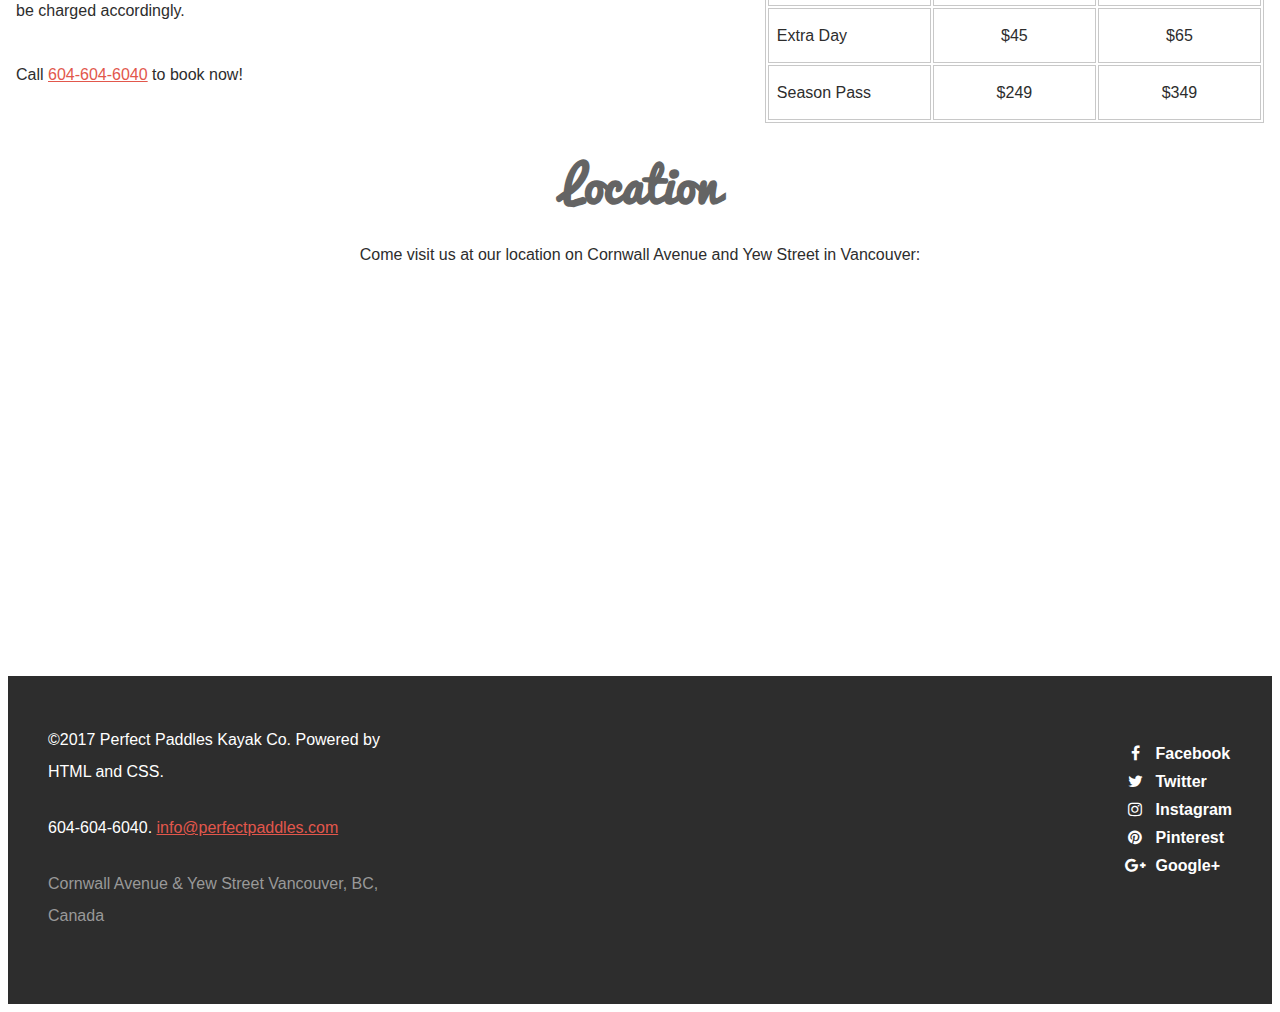
==== commit 75e6a9f0: "Fixed Banner Tag" ====
--- a/index.html
+++ b/index.html
@@ -15,8 +15,7 @@
   <body>
 
     <header>
-      <img src="https://github.com/tnguyen1189/Perfect-Paddles/blob/master/images/perfect-paddles-logo.svg" alt="Perfect Paddles Logo" class="logo" />
-    
+            <img src="images/perfect-paddles-logo.svg" alt="Perfect Paddles Logo" class="logo" />
       <nav>
         <ul>
           <li><a href="#about" class="navlink uppercase">About</a></li>
--- a/style.css
+++ b/style.css
@@ -139,24 +139,18 @@
 }
 
 .banner {
-  background: -webkit-gradient(
-      linear,
-      left bottom, left top,
-      from(rgba(0, 0, 0, .35)),
-      to(rgba(0, 0, 0, .25))
-    ),
-    url('https://github.com/tnguyen1189/Perfect-Paddles/blob/master/images/kayak-bkgd.jpg');
   background: linear-gradient(
       to top,
       rgba(0, 0, 0, .35) 0%,
       rgba(0, 0, 0, .25) 100%
     ),
-    url('https://github.com/tnguyen1189/Perfect-Paddles/blob/master/images/kayak-bkgd.jpg');
+    url('../images/kayak-bkgd.jpg');
   background-repeat: no-repeat;
   background-position: top center;
   background-size: cover;
   text-align: center;
   padding: 4em 0;
+  margin-top: 117px;
 }
 
 .site-title span {
